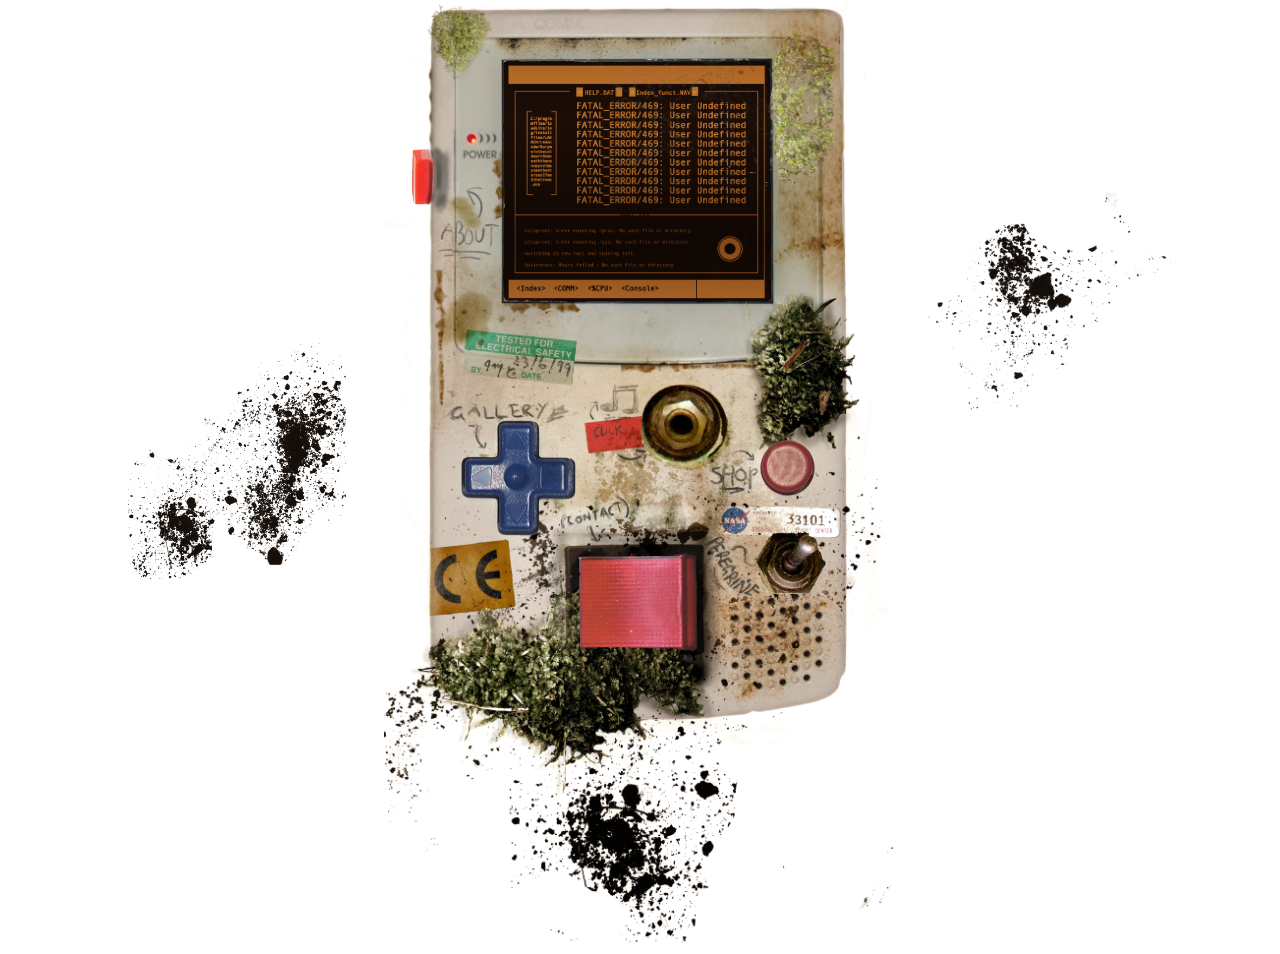
==== index.html @ 8ab4affc "Fix duplicate link for Gallery2.html" ====
<!--DOCTYPE HTML-->
<html>
    <head>
        <title> 🌳Paul Cumming - Design/Writing/Coding🌳</title>
 
        <meta name="viewport" content="width=device-width", initial-scale=1, charset="utf-8"/>
        <link rel="stylesheet" type= text/css href="cssab/frontpage.css">
        <script src="jsab/frontpage.js" async></script>
    </head>

    <body>
      <div class="loadcontainer" id="loadcontainer">
       <div>
        <img class="loadinggif" src="./pages/loading/LOADING.gif" alt="loading gif" id="loader">
       </div>
       <div class="whiteOut" id="whiteOut">
       </div>
      </div>
         <audio id="song" loading="lazy" src="audioab/04 Endless Blues_192kbps_44k.mp3">
      Your browser does not support the audio format.
      </audio>
      <audio id="sound" preload="auto" src="audioab/Technology Phone Dial Number.mp3">
        Your browser does not support the audio format.
        </audio>
    <div id="interface" class="interface">
       <img src="imagesab/gb1.webp" id="gameboy"  alt="gameboy husk" class="gbShell">
     <div id="switchhover1">
      <a href="javascript:setTimeout(() => { window.location = "./pages/Gallery_Page/Gallery2.html"},1100);"><img alt="blue button" class="blueButton" src="imagesab/blueButton.webp" ontouchstart="bluetouch()" onmouseover="gallery()"  onclick="gallery() + playsound() + setTimeout(ungallery, 2000)"  onmouseup="ungallery()" onmouseout="ungallery()" id="blueButton"></a>
      </div>
      <div id="switchhover2">
      <a href="javascript:setTimeout(()=>{window.location = "./pages/peregrine/peregrine.html"},1100);"><img alt="throw switch" class="buttons" src="imagesab/throwswitch.webp" onclick="skyrats() + playsound() + setTimeout(unskyrats, 2000)" onmouseover="skyrats()"  ontouchstart="throwtouch()" onmouseout="unskyrats()" id="throwSwitch"></a>
      </div> 
      <div id="switchhover3">
      <img alt="music jack" class="buttons" src="imagesab/musicjack.webp" onclick="playAudio()" onclick="stopAudio()" onmouseout="stopAudio()" id="musicJack">
      </div>
      <div id="switchhover4">
      <a href="javascript:setTimeout(()=>{window.location="./pages/Contact_Page/Contact.html"},1100);"><img alt="on button" class="buttons" src="imagesab/onbutton.webp" onclick="playsound() + contact()+ setTimeout(uncontact, 2000)"  onmouseover="contact()" ontouchstart="ontouch()" onmouseout="uncontact()" id="onButton"></a>
      </div>
      <div id="switchhover5">
      <img alt="red button" class="buttons" src="imagesab/redButton.png" onclick="playsound() + shop()"  onmouseover="shop()" ontouchstart="redtouch()" onmouseout="unshop()" id="redButton">
      <div id="switchhover6">
        <a href="javascript:setTimeout(()=>{window.location = "./pages/aboutgrid/aboutgrid.html"},1100);"><img alt="about button" class="buttons" src="imagesab/aboutbutton.webp" onclick="playsound() + about()+ setTimeout(unabout, 2000)"  onmouseover="about()" ontouchstart="abouttouch()" onmouseout="unabout()" id="aboutButton"></a>
        </div>
    </div>
    </div>
     <div>
      <img src="imagesab/scrollgif.gif" id="scrollVid">
      <img src="imagesab/peregrineloop.gif" type="gif" id="srLoop" class="srLoop" alt="Paul Cumming Peregrine">
      <img src="imagesab/ShopComing.gif" type="gif" id="shopLoop" class="shopLoop" alt="Paul Cumming Shop">
      <img src="imagesab/gallery.gif" type="gif" id="galleryLoop" class="galleryLoop" alt="Paul Cumming gallery">
      <img src="imagesab/contactgif.gif" type="gif" id="contactLoop" class="contactLoop" alt="Paul Cumming Contact">
      <img src="imagesab/aboutgif.gif" type="gif" id="aboutLoop" class="aboutLoop" alt="Paul Cumming About">
     </div>
      <div id="dirt">
          <img src="imagesab/dirt1.webp" id="dirt1" class="dirt1">
          <img src="imagesab/dirt2.webp" id="dirt2" class="dirt2"> 
          </div>
    </body>

</html>
---- cssab/frontpage.css ----
body {
    padding: 0%;
    margin: 0%;
    border-radius: 0%;
    max-width: none;
    max-height: none;
    width: 100%;
}

#dirt1 {
  display: none;
  position: absolute;
  min-width: none;
  width: 100%;
  height: auto;
  z-index: 4;
}
#dirt2 {
    display: none;
    position: absolute;
    min-width: none;
    width: 100%;
    height: auto;
    z-index: 4;

  }
  .loadinggif {
    display: block;
    position: absolute;
    margin-left: 35vw;
    margin-top: 20%;
    place-items: center;
    max-width: 25vw;
    mix-blend-mode: multiply;
    z-index: 3000;
  }

.loadinggif img {
    width: 100%;
    height: 100%;
}

.whiteOut{
  position: absolute;
  background-color: white;
  width: 100vw;
  height: 100vh;
  z-index: 2500;
  opacity: 1;
  transition: opacity 10s ease-in-out;
}

.interface{
  display: inline;
  justify-content: center;
}

#gameboy {
    position: absolute;
    height: auto;
    width: 100%;
    padding: 0%;
    border-radius: 0%;
    z-index: 2;
}

#redButton {
   position: absolute;
   width: 10.6%;
   margin-top: 86%;
   margin-left: 73.3%;
   height: auto;
   z-index: 3;
}

  #redButton:active {
    transform: scaleY(-1);
  }

  #aboutButton {
    position: absolute;
    width: 4%;
    margin-top: 30%;
    margin-left: 6%;
    height: auto;
    z-index: 4;
    
 }

 #aboutButton:active {
  transform: translateX(5%);
}

  #onButton {
    position: absolute;
    width: 23.5%;
    height: auto;
    max-width: auto;
    max-height: auto;
    margin-top: 108%;
    margin-right: auto;
    margin-left: 37.5%;
    z-index: 4;
  }
  #onButton:active {
    transform: scaleX(-1);
  }
  #blueButton {
    position: absolute;
    width: 23%;
    height: auto;
    max-width: auto;
    max-height: auto;
    margin-top: 82.2%;
    margin-right: auto;
    margin-left: 14.5%;;
    z-index: 3;
  }

  #blueButton:active {
    transform: scaleX(-1);
  
  }

  #throwSwitch {
    position: absolute;
    width: 13%;
    height: auto;
    max-width: auto;
    max-height: auto;
    margin-top: 103%;
    margin-right: auto;
    margin-left: 72%;
    z-index: 3;
  }

  #throwSwitch:active {
    transform: scaleY(-1);
  }

  #musicJack {
    position: absolute;
    width: 16.5%;
    height: auto;
    max-width: auto;
    max-height: auto;
    margin-top: 75%;
    margin-right: auto;
    margin-left: 50%;
    z-index: 3;
  }

#scrollVid {
  position: absolute;
  width: 53%;
  height: auto;
  max-width: auto;
  max-height: auto;
  margin-top: 11.5%;
  margin-right: auto;
  margin-left: 23.3%;
  z-index: 1;
}

#srLoop {
  display: none;
  position: absolute;
  width: 53%;
  height: auto;
  max-width: auto;
  max-height: auto;
  margin-top: 11.5%;
  margin-right: auto;
  margin-left: 23.3%;
  z-index: 1;
}
#shopLoop {
  display: none;
  position: absolute;
  width: 53%;
  height: auto;
  max-width: auto;
  max-height: auto;
  margin-top: 11.5%;
  margin-right: auto;
  margin-left: 23.3%;
  z-index: 1;
}
#galleryLoop {
  display: none;
  position: absolute;
  width: 53%;
  height: auto;
  max-width: auto;
  max-height: auto;
  margin-top: 11.5%;
  margin-right: auto;
  margin-left: 23.3%;
  z-index: 1;
}
#contactLoop {
  display: none;
  position: absolute;
  width: 53%;
  height: auto;
  max-width: auto;
  max-height: auto;
  margin-top: 11.5%;
  margin-right: auto;
  margin-left: 23.3%;
  z-index: 1;
}

#aboutLoop {
  display: none;
  position: absolute;
  width: 53%;
  height: auto;
  max-width: auto;
  max-height: auto;
  margin-top: 11.5%;
  margin-right: auto;
  margin-left: 23.3%;
  z-index: 1;
}

/* 760px width BREAKPOINT*/

@media screen and (min-width: 760px) {
  #gameboy {
  max-width: 80%;
  margin-left: 10%;
  align-items: center;
  }
#aboutButton {
    position: absolute;
    width: 3.6%;
    margin-top: 24%;
    margin-left: 14.5%;
    height: auto;
    z-index: 4;
 }  
#redButton {
  width: 8.5%;
  margin-top: 69%;
  margin-left: 68.7%;
}
#musicjack {
  width: 14%;
  margin-top: 59%;
  margin-left: 50%;
}
#throwswitch {
  width: 11%;
  margin-top: 83%;
  margin-left: 67%;
}
#bluebutton {
  width: 18%;
  margin-top: 66%;
  margin-left: 21.8%;
}
#onbutton {
  width: 20.5%;
  margin-top: 86%;
  margin-left: 38.5%;
}
#scrollVid{
  width: 42.5%;
  margin-top: 9%;
  margin-left: 28.6%;
}
#srLoop{
  width: 42.5%;
  margin-top: 9%;
  margin-left: 28.6%;
}
#galleryLoop{
  width: 42.5%;
  margin-top: 9%;
  margin-left: 28.6%;
}
#contactLoop{
  width: 42.5%;
  margin-top: 9%;
  margin-left: 28.6%;
}
#shopLoop{
  width: 42.5%;
  margin-top: 9%;
  margin-left: 28.6%;
}

#aboutLoop{
  width: 42.5%;
  margin-top: 9%;
  margin-left: 28.6%;
}
}

/* LANDSCAPE BREAKPOINT*/
@media (orientation: landscape) {

  .loadinggif {
    margin-left: 35vw;
    margin-top: 10%;
}

  #gameboy {
    max-width: 40%;
    margin-left: 30%;
  }
  #redButton {
    max-width: 4.3%;
    margin-left: 59.4%;
    margin-top: 34.4%;
    }
  #aboutButton {
    position: absolute;
    width: 2%;
    margin-top: 11.5%;
    margin-left: 32%;
    height: auto;
      z-index: 4;
      }
  #musicjack {
    width: 6.5%;
    margin-top: 30%;
    margin-left: 50%;
    }
    #throwswitch {
      width: 5.5%;
      margin-top: 41.5%;
      margin-left: 59%;
    }
    #bluebutton {
      width: 9%;
      margin-top: 32.8%;
      margin-left: 36%;
    }
    #onbutton {
      width: 10%;
      margin-top: 43.2%;
      margin-left: 44.5%;
    }
    #scrollVid{
      width: 21%;
      margin-top: 4.7%;
      margin-left: 39.3%;
    }
    #srLoop{
      width: 21%;
      margin-top: 4.7%;
      margin-left: 39.3%;
    }
    #galleryLoop{
      width: 21%;
      margin-top: 4.7%;
      margin-left: 39.3%;
    }
    #contactLoop{
      width: 21%;
      margin-top: 4.7%;
      margin-left: 39.3%;
    }
    #shopLoop{
      width: 21%;
      margin-top: 4.7%;
      margin-left: 39.3%;
    }
    #aboutLoop{
      width: 21%;
      margin-top: 4.7%;
      margin-left: 39.3%;
    }
    #dirt2 {
      display: inline;
      position: absolute;
      margin-left: 72%;
      margin-top: 15%;
      width: 20%;
    }
    #dirt1 {
      display: inline;
      margin-left: 10%;
      margin-top: 26%;
      position: absolute;
      width: 17%;
    }
}
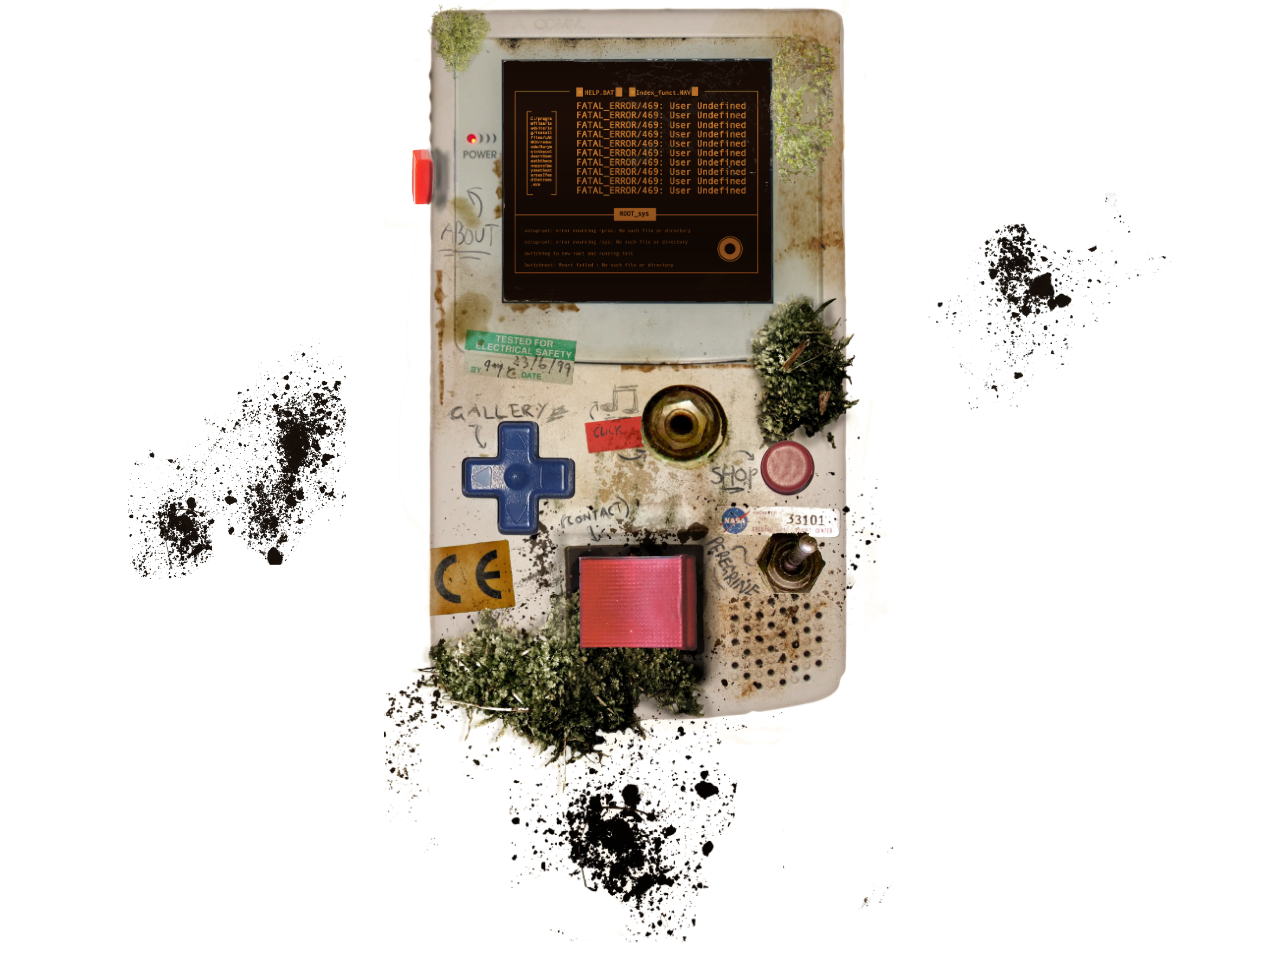
==== commit 1be8bfa9: "Fix JavaScript link syntax in index.html" ====
--- a/index.html
+++ b/index.html
@@ -25,7 +25,7 @@
     <div id="interface" class="interface">
        <img src="imagesab/gb1.webp" id="gameboy"  alt="gameboy husk" class="gbShell">
      <div id="switchhover1">
-      <a href="javascript:setTimeout(() => { window.location = "./pages/Gallery_Page/Gallery2.html"},1100);"><img alt="blue button" class="blueButton" src="imagesab/blueButton.webp" ontouchstart="bluetouch()" onmouseover="gallery()"  onclick="gallery() + playsound() + setTimeout(ungallery, 2000)"  onmouseup="ungallery()" onmouseout="ungallery()" id="blueButton"></a>
+      <a href="javascript:setTimeout(() => { window.location = './pages/Gallery_Page/Gallery2.html'; }, 1100);"><img alt="blue button" class="blueButton" src="imagesab/blueButton.webp" ontouchstart="bluetouch()" onmouseover="gallery()"  onclick="gallery() + playsound() + setTimeout(ungallery, 2000)"  onmouseup="ungallery()" onmouseout="ungallery()" id="blueButton"></a>
       </div>
       <div id="switchhover2">
       <a href="javascript:setTimeout(()=>{window.location = "./pages/peregrine/peregrine.html"},1100);"><img alt="throw switch" class="buttons" src="imagesab/throwswitch.webp" onclick="skyrats() + playsound() + setTimeout(unskyrats, 2000)" onmouseover="skyrats()"  ontouchstart="throwtouch()" onmouseout="unskyrats()" id="throwSwitch"></a>
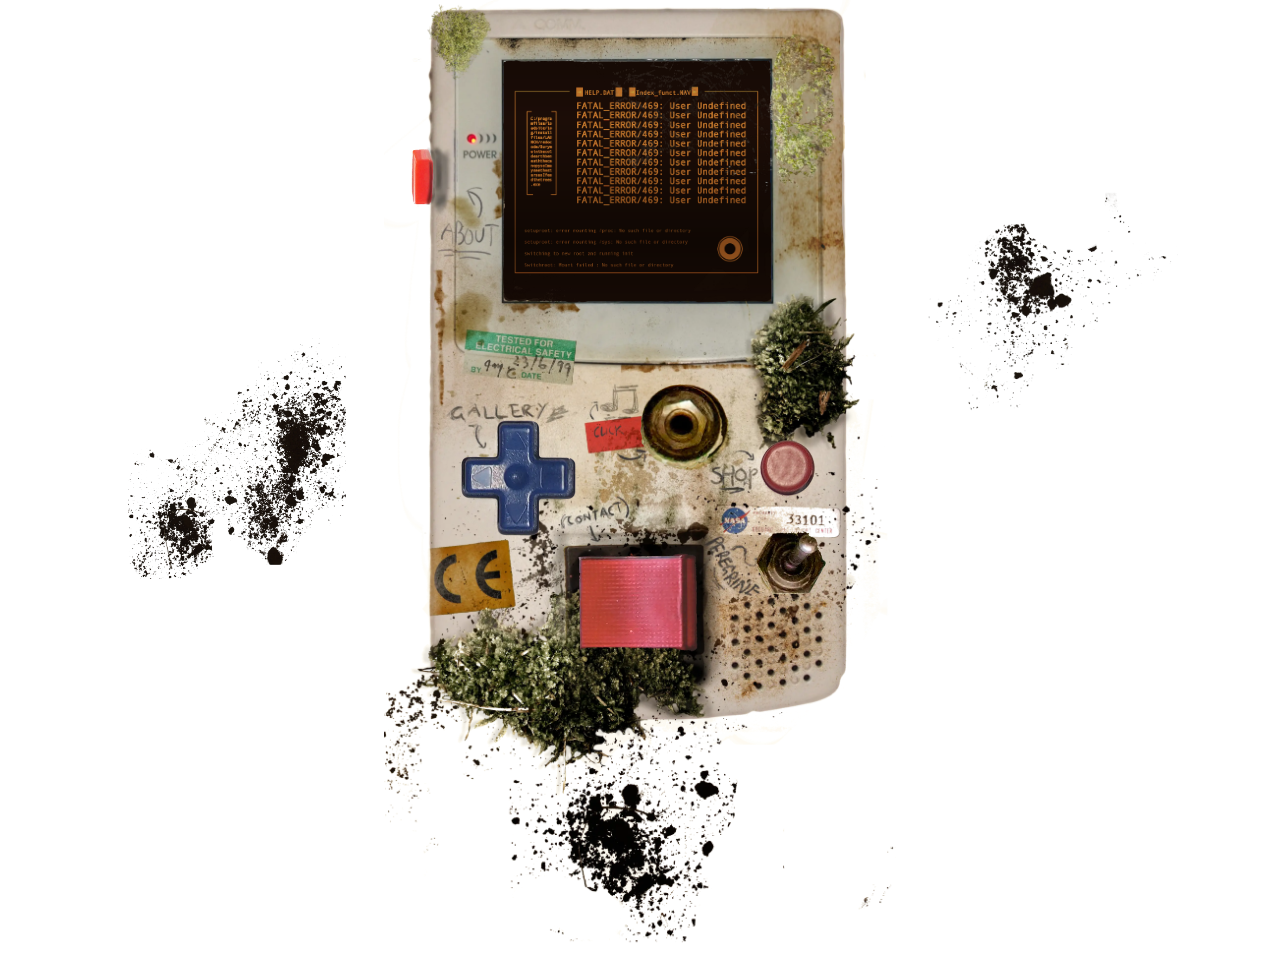
==== commit 3256275a: "Update link for blue button to direct to Gallery2.html" ====
--- a/index.html
+++ b/index.html
@@ -25,7 +25,7 @@
     <div id="interface" class="interface">
        <img src="imagesab/gb1.webp" id="gameboy"  alt="gameboy husk" class="gbShell">
      <div id="switchhover1">
-      <a href="javascript:setTimeout(() => { window.location = './pages/Gallery_Page/Gallery2.html'; }, 1100);"><img alt="blue button" class="blueButton" src="imagesab/blueButton.webp" ontouchstart="bluetouch()" onmouseover="gallery()"  onclick="gallery() + playsound() + setTimeout(ungallery, 2000)"  onmouseup="ungallery()" onmouseout="ungallery()" id="blueButton"></a>
+      <a href="./pages/Gallery_Page/Gallery2.html"><img alt="blue button" class="blueButton" src="imagesab/blueButton.webp" ontouchstart="bluetouch()" onmouseover="gallery()"  onclick="gallery() + playsound() + setTimeout(ungallery, 2000)"  onmouseup="ungallery()" onmouseout="ungallery()" id="blueButton"></a>
       </div>
       <div id="switchhover2">
       <a href="javascript:setTimeout(()=>{window.location = "./pages/peregrine/peregrine.html"},1100);"><img alt="throw switch" class="buttons" src="imagesab/throwswitch.webp" onclick="skyrats() + playsound() + setTimeout(unskyrats, 2000)" onmouseover="skyrats()"  ontouchstart="throwtouch()" onmouseout="unskyrats()" id="throwSwitch"></a>
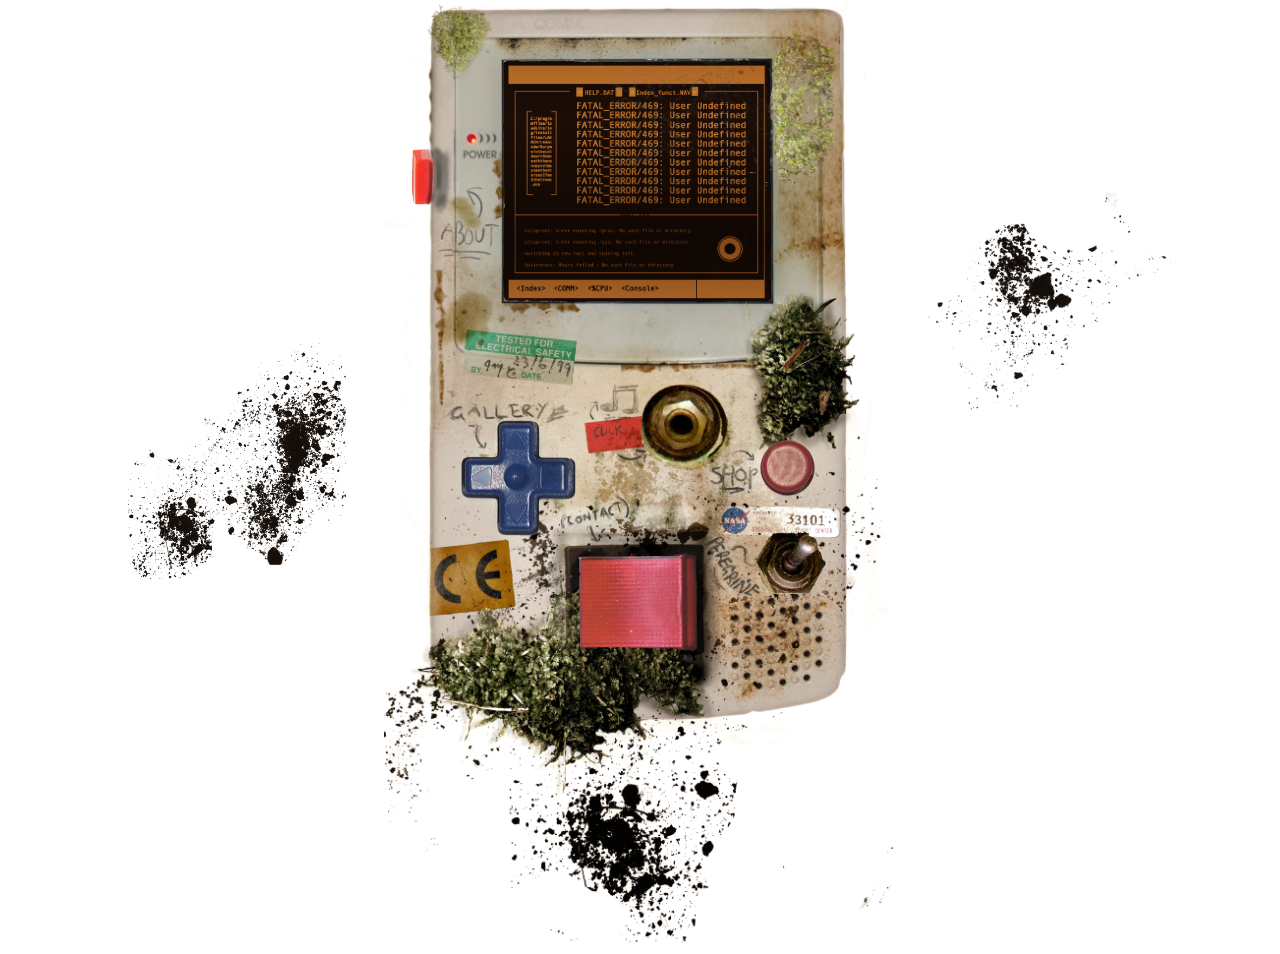
==== commit 0b65fdac: "Replace links with JavaScript timeout navigation" ====
--- a/index.html
+++ b/index.html
@@ -25,21 +25,21 @@
     <div id="interface" class="interface">
        <img src="imagesab/gb1.webp" id="gameboy"  alt="gameboy husk" class="gbShell">
      <div id="switchhover1">
-      <a href="./pages/Gallery_Page/Gallery2.html"><img alt="blue button" class="blueButton" src="imagesab/blueButton.webp" ontouchstart="bluetouch()" onmouseover="gallery()"  onclick="gallery() + playsound() + setTimeout(ungallery, 2000)"  onmouseup="ungallery()" onmouseout="ungallery()" id="blueButton"></a>
+      <a href="javascript:setTimeout(()=>{window.location = "pages/Gallery_Page/Gallery2.html"},1100);"><img alt="blue button" class="blueButton" src="imagesab/blueButton.webp" ontouchstart="bluetouch()" onmouseover="gallery()"  onclick="gallery() + playsound() + setTimeout(ungallery, 2000)"  onmouseup="ungallery()" onmouseout="ungallery()" id="blueButton"></a>
       </div>
       <div id="switchhover2">
-      <a href="javascript:setTimeout(()=>{window.location = "./pages/peregrine/peregrine.html"},1100);"><img alt="throw switch" class="buttons" src="imagesab/throwswitch.webp" onclick="skyrats() + playsound() + setTimeout(unskyrats, 2000)" onmouseover="skyrats()"  ontouchstart="throwtouch()" onmouseout="unskyrats()" id="throwSwitch"></a>
+      <a href="javascript:setTimeout(()=>{window.location = "pages/peregrine/peregrine.html"},1100);"><img alt="throw switch" class="buttons" src="imagesab/throwswitch.webp" onclick="skyrats() + playsound() + setTimeout(unskyrats, 2000)" onmouseover="skyrats()"  ontouchstart="throwtouch()" onmouseout="unskyrats()" id="throwSwitch"></a>
       </div> 
       <div id="switchhover3">
       <img alt="music jack" class="buttons" src="imagesab/musicjack.webp" onclick="playAudio()" onclick="stopAudio()" onmouseout="stopAudio()" id="musicJack">
       </div>
       <div id="switchhover4">
-      <a href="javascript:setTimeout(()=>{window.location="./pages/Contact_Page/Contact.html"},1100);"><img alt="on button" class="buttons" src="imagesab/onbutton.webp" onclick="playsound() + contact()+ setTimeout(uncontact, 2000)"  onmouseover="contact()" ontouchstart="ontouch()" onmouseout="uncontact()" id="onButton"></a>
+      <a href="javascript:setTimeout(()=>{window.location="pages/Contact_Page/Contact.html"},1100);"><img alt="on button" class="buttons" src="imagesab/onbutton.webp" onclick="playsound() + contact()+ setTimeout(uncontact, 2000)"  onmouseover="contact()" ontouchstart="ontouch()" onmouseout="uncontact()" id="onButton"></a>
       </div>
       <div id="switchhover5">
       <img alt="red button" class="buttons" src="imagesab/redButton.png" onclick="playsound() + shop()"  onmouseover="shop()" ontouchstart="redtouch()" onmouseout="unshop()" id="redButton">
       <div id="switchhover6">
-        <a href="javascript:setTimeout(()=>{window.location = "./pages/aboutgrid/aboutgrid.html"},1100);"><img alt="about button" class="buttons" src="imagesab/aboutbutton.webp" onclick="playsound() + about()+ setTimeout(unabout, 2000)"  onmouseover="about()" ontouchstart="abouttouch()" onmouseout="unabout()" id="aboutButton"></a>
+        <a href="javascript:setTimeout(()=>{window.location = "pages/aboutgrid/aboutgrid.html"},1100);"><img alt="about button" class="buttons" src="imagesab/aboutbutton.webp" onclick="playsound() + about()+ setTimeout(unabout, 2000)"  onmouseover="about()" ontouchstart="abouttouch()" onmouseout="unabout()" id="aboutButton"></a>
         </div>
     </div>
     </div>
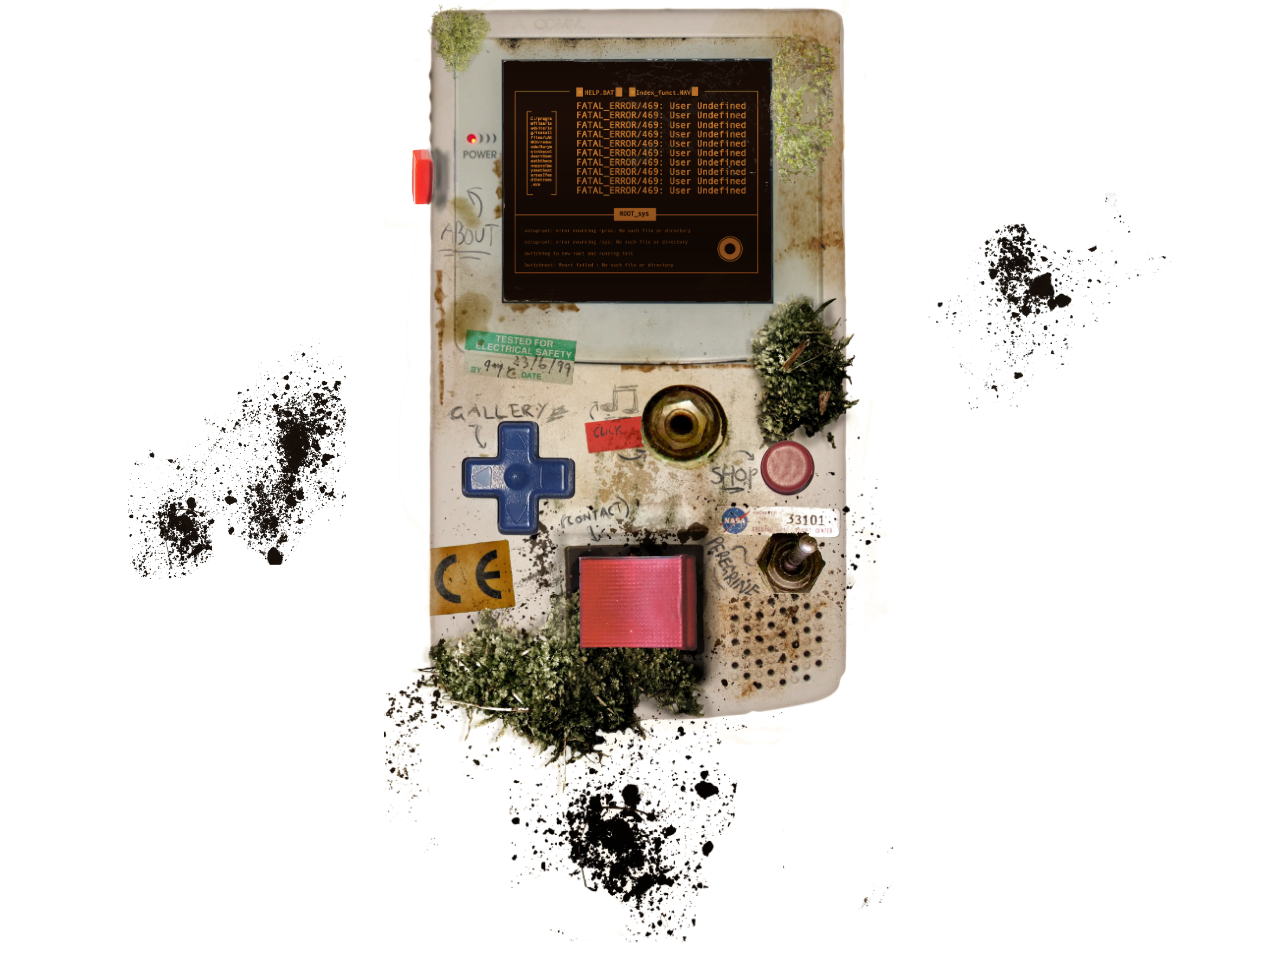
==== commit 963f7769: "Update links to use relative paths in index.html" ====
--- a/index.html
+++ b/index.html
@@ -25,21 +25,21 @@
     <div id="interface" class="interface">
        <img src="imagesab/gb1.webp" id="gameboy"  alt="gameboy husk" class="gbShell">
      <div id="switchhover1">
-      <a href="javascript:setTimeout(()=>{window.location = "pages/Gallery_Page/Gallery2.html"},1100);"><img alt="blue button" class="blueButton" src="imagesab/blueButton.webp" ontouchstart="bluetouch()" onmouseover="gallery()"  onclick="gallery() + playsound() + setTimeout(ungallery, 2000)"  onmouseup="ungallery()" onmouseout="ungallery()" id="blueButton"></a>
+      <a href="javascript:setTimeout(()=>{window.location = "./pages/Gallery_Page/Gallery2.html"},1100);"><img alt="blue button" class="blueButton" src="imagesab/blueButton.webp" ontouchstart="bluetouch()" onmouseover="gallery()"  onclick="gallery() + playsound() + setTimeout(ungallery, 2000)"  onmouseup="ungallery()" onmouseout="ungallery()" id="blueButton"></a>
       </div>
       <div id="switchhover2">
-      <a href="javascript:setTimeout(()=>{window.location = "pages/peregrine/peregrine.html"},1100);"><img alt="throw switch" class="buttons" src="imagesab/throwswitch.webp" onclick="skyrats() + playsound() + setTimeout(unskyrats, 2000)" onmouseover="skyrats()"  ontouchstart="throwtouch()" onmouseout="unskyrats()" id="throwSwitch"></a>
+      <a href="javascript:setTimeout(()=>{window.location = "./pages/peregrine/peregrine.html"},1100);"><img alt="throw switch" class="buttons" src="imagesab/throwswitch.webp" onclick="skyrats() + playsound() + setTimeout(unskyrats, 2000)" onmouseover="skyrats()"  ontouchstart="throwtouch()" onmouseout="unskyrats()" id="throwSwitch"></a>
       </div> 
       <div id="switchhover3">
       <img alt="music jack" class="buttons" src="imagesab/musicjack.webp" onclick="playAudio()" onclick="stopAudio()" onmouseout="stopAudio()" id="musicJack">
       </div>
       <div id="switchhover4">
-      <a href="javascript:setTimeout(()=>{window.location="pages/Contact_Page/Contact.html"},1100);"><img alt="on button" class="buttons" src="imagesab/onbutton.webp" onclick="playsound() + contact()+ setTimeout(uncontact, 2000)"  onmouseover="contact()" ontouchstart="ontouch()" onmouseout="uncontact()" id="onButton"></a>
+      <a href="javascript:setTimeout(()=>{window.location="./pages/Contact_Page/Contact.html"},1100);"><img alt="on button" class="buttons" src="imagesab/onbutton.webp" onclick="playsound() + contact()+ setTimeout(uncontact, 2000)"  onmouseover="contact()" ontouchstart="ontouch()" onmouseout="uncontact()" id="onButton"></a>
       </div>
       <div id="switchhover5">
       <img alt="red button" class="buttons" src="imagesab/redButton.png" onclick="playsound() + shop()"  onmouseover="shop()" ontouchstart="redtouch()" onmouseout="unshop()" id="redButton">
       <div id="switchhover6">
-        <a href="javascript:setTimeout(()=>{window.location = "pages/aboutgrid/aboutgrid.html"},1100);"><img alt="about button" class="buttons" src="imagesab/aboutbutton.webp" onclick="playsound() + about()+ setTimeout(unabout, 2000)"  onmouseover="about()" ontouchstart="abouttouch()" onmouseout="unabout()" id="aboutButton"></a>
+        <a href="javascript:setTimeout(()=>{window.location = "./pages/aboutgrid/aboutgrid.html"},1100);"><img alt="about button" class="buttons" src="imagesab/aboutbutton.webp" onclick="playsound() + about()+ setTimeout(unabout, 2000)"  onmouseover="about()" ontouchstart="abouttouch()" onmouseout="unabout()" id="aboutButton"></a>
         </div>
     </div>
     </div>
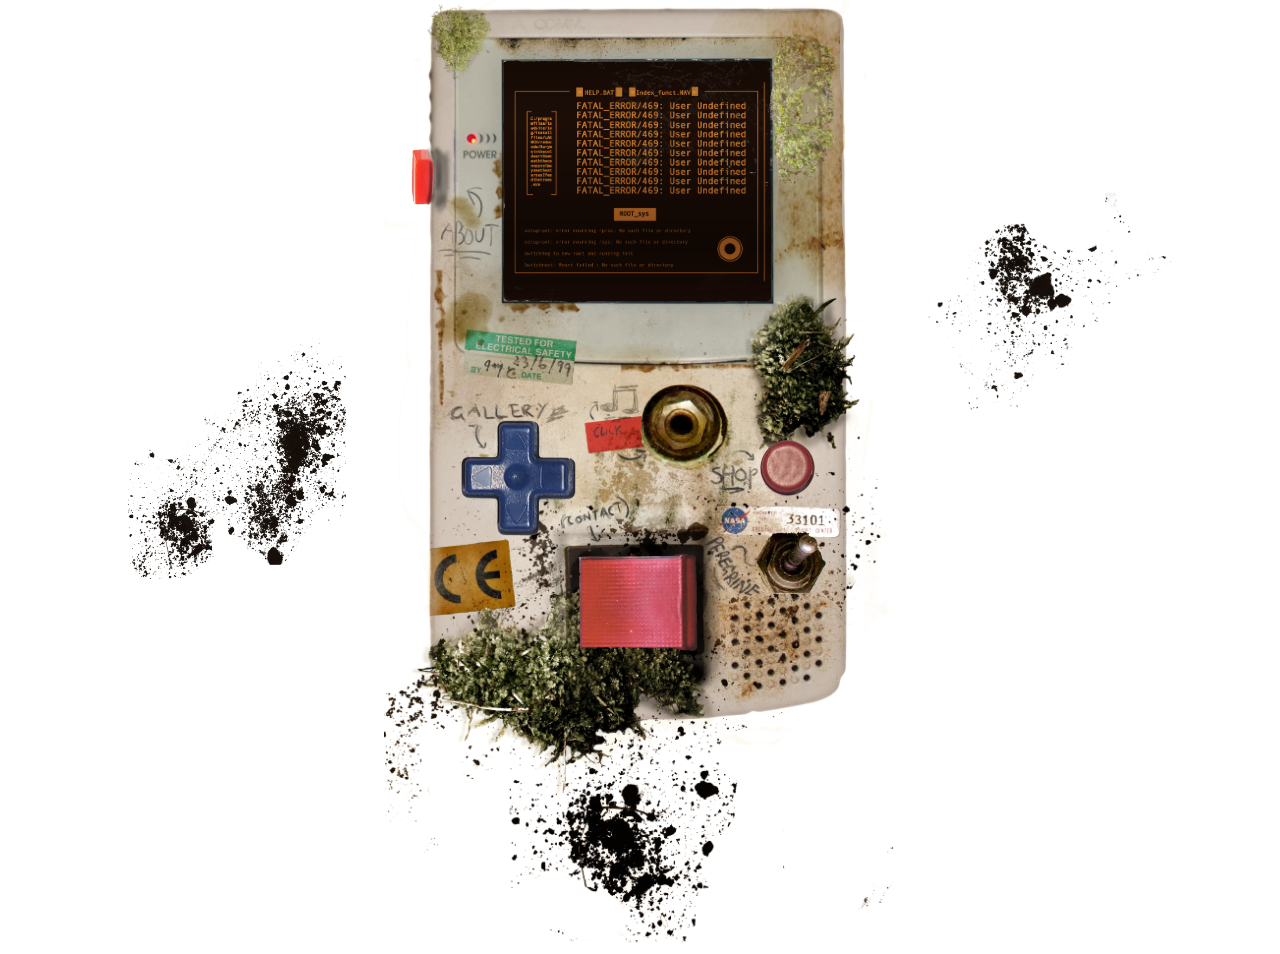
==== commit 01e97edf: "Fix HTML link syntax for Gallery_Page navigation" ====
--- a/index.html
+++ b/index.html
@@ -25,7 +25,7 @@
     <div id="interface" class="interface">
        <img src="imagesab/gb1.webp" id="gameboy"  alt="gameboy husk" class="gbShell">
      <div id="switchhover1">
-      <a href="javascript:setTimeout(()=>{window.location = "./pages/Gallery_Page/Gallery2.html"},1100);"><img alt="blue button" class="blueButton" src="imagesab/blueButton.webp" ontouchstart="bluetouch()" onmouseover="gallery()"  onclick="gallery() + playsound() + setTimeout(ungallery, 2000)"  onmouseup="ungallery()" onmouseout="ungallery()" id="blueButton"></a>
+      <a href="javascript:setTimeout(()=>{window.location = './pages/Gallery_Page/Gallery2.html'},1100);"><img alt="blue button" class="blueButton" src="imagesab/blueButton.webp" ontouchstart="bluetouch()" onmouseover="gallery()"  onclick="gallery() + playsound() + setTimeout(ungallery, 2000)"  onmouseup="ungallery()" onmouseout="ungallery()" id="blueButton"></a>
       </div>
       <div id="switchhover2">
       <a href="javascript:setTimeout(()=>{window.location = "./pages/peregrine/peregrine.html"},1100);"><img alt="throw switch" class="buttons" src="imagesab/throwswitch.webp" onclick="skyrats() + playsound() + setTimeout(unskyrats, 2000)" onmouseover="skyrats()"  ontouchstart="throwtouch()" onmouseout="unskyrats()" id="throwSwitch"></a>
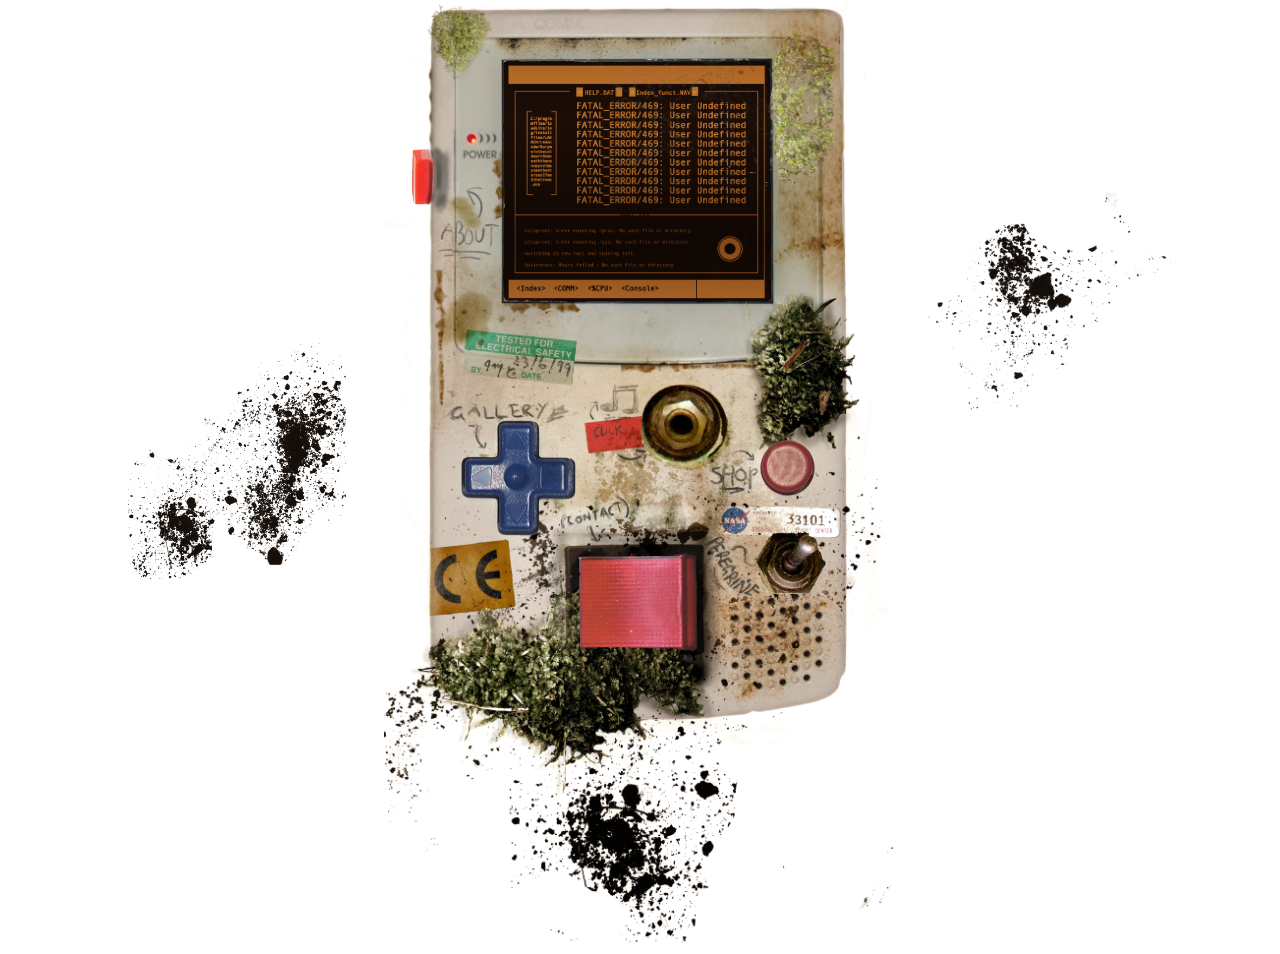
==== commit 2c91866c: "Fix link paths in index.html for navigation" ====
--- a/index.html
+++ b/index.html
@@ -25,7 +25,7 @@
     <div id="interface" class="interface">
        <img src="imagesab/gb1.webp" id="gameboy"  alt="gameboy husk" class="gbShell">
      <div id="switchhover1">
-      <a href="javascript:setTimeout(()=>{window.location = './pages/Gallery_Page/Gallery2.html'},1100);"><img alt="blue button" class="blueButton" src="imagesab/blueButton.webp" ontouchstart="bluetouch()" onmouseover="gallery()"  onclick="gallery() + playsound() + setTimeout(ungallery, 2000)"  onmouseup="ungallery()" onmouseout="ungallery()" id="blueButton"></a>
+      <a href="javascript:setTimeout(()=>{window.location = 'pages/Gallery_Page/Gallery2.html'},1100);"><img alt="blue button" class="blueButton" src="imagesab/blueButton.webp" ontouchstart="bluetouch()" onmouseover="gallery()"  onclick="gallery() + playsound() + setTimeout(ungallery, 2000)"  onmouseup="ungallery()" onmouseout="ungallery()" id="blueButton"></a>
       </div>
       <div id="switchhover2">
       <a href="javascript:setTimeout(()=>{window.location = "./pages/peregrine/peregrine.html"},1100);"><img alt="throw switch" class="buttons" src="imagesab/throwswitch.webp" onclick="skyrats() + playsound() + setTimeout(unskyrats, 2000)" onmouseover="skyrats()"  ontouchstart="throwtouch()" onmouseout="unskyrats()" id="throwSwitch"></a>
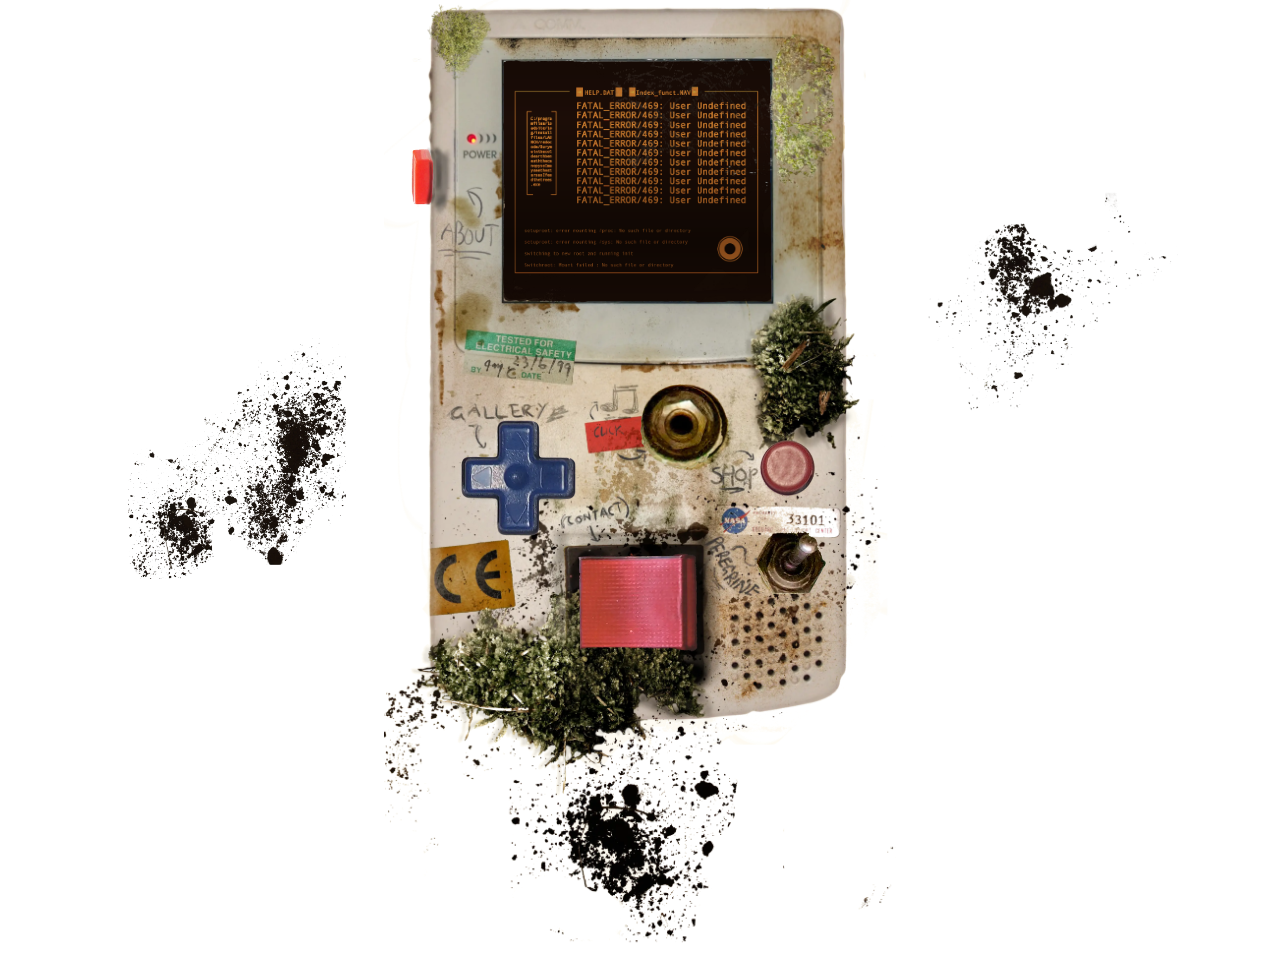
==== commit d3652df8: "Duplicate anchor tags for navigation buttons" ====
--- a/index.html
+++ b/index.html
@@ -28,18 +28,18 @@
       <a href="javascript:setTimeout(()=>{window.location = 'pages/Gallery_Page/Gallery2.html'},1100);"><img alt="blue button" class="blueButton" src="imagesab/blueButton.webp" ontouchstart="bluetouch()" onmouseover="gallery()"  onclick="gallery() + playsound() + setTimeout(ungallery, 2000)"  onmouseup="ungallery()" onmouseout="ungallery()" id="blueButton"></a>
       </div>
       <div id="switchhover2">
-      <a href="javascript:setTimeout(()=>{window.location = "./pages/peregrine/peregrine.html"},1100);"><img alt="throw switch" class="buttons" src="imagesab/throwswitch.webp" onclick="skyrats() + playsound() + setTimeout(unskyrats, 2000)" onmouseover="skyrats()"  ontouchstart="throwtouch()" onmouseout="unskyrats()" id="throwSwitch"></a>
+      <a href="javascript:setTimeout(()=>{window.location = 'pages/peregrine/peregrine.html'},1100);"><img alt="throw switch" class="buttons" src="imagesab/throwswitch.webp" onclick="skyrats() + playsound() + setTimeout(unskyrats, 2000)" onmouseover="skyrats()"  ontouchstart="throwtouch()" onmouseout="unskyrats()" id="throwSwitch"></a>
       </div> 
       <div id="switchhover3">
       <img alt="music jack" class="buttons" src="imagesab/musicjack.webp" onclick="playAudio()" onclick="stopAudio()" onmouseout="stopAudio()" id="musicJack">
       </div>
       <div id="switchhover4">
-      <a href="javascript:setTimeout(()=>{window.location="./pages/Contact_Page/Contact.html"},1100);"><img alt="on button" class="buttons" src="imagesab/onbutton.webp" onclick="playsound() + contact()+ setTimeout(uncontact, 2000)"  onmouseover="contact()" ontouchstart="ontouch()" onmouseout="uncontact()" id="onButton"></a>
+      <a href="javascript:setTimeout(()=>{window.location= 'pages/Contact_Page/Contact.html'},1100);"><img alt="on button" class="buttons" src="imagesab/onbutton.webp" onclick="playsound() + contact()+ setTimeout(uncontact, 2000)"  onmouseover="contact()" ontouchstart="ontouch()" onmouseout="uncontact()" id="onButton"></a>
       </div>
       <div id="switchhover5">
       <img alt="red button" class="buttons" src="imagesab/redButton.png" onclick="playsound() + shop()"  onmouseover="shop()" ontouchstart="redtouch()" onmouseout="unshop()" id="redButton">
       <div id="switchhover6">
-        <a href="javascript:setTimeout(()=>{window.location = "./pages/aboutgrid/aboutgrid.html"},1100);"><img alt="about button" class="buttons" src="imagesab/aboutbutton.webp" onclick="playsound() + about()+ setTimeout(unabout, 2000)"  onmouseover="about()" ontouchstart="abouttouch()" onmouseout="unabout()" id="aboutButton"></a>
+        <a href="javascript:setTimeout(()=>{window.location = 'pages/aboutgrid/aboutgrid.html'},1100);"><img alt="about button" class="buttons" src="imagesab/aboutbutton.webp" onclick="playsound() + about()+ setTimeout(unabout, 2000)"  onmouseover="about()" ontouchstart="abouttouch()" onmouseout="unabout()" id="aboutButton"></a>
         </div>
     </div>
     </div>
